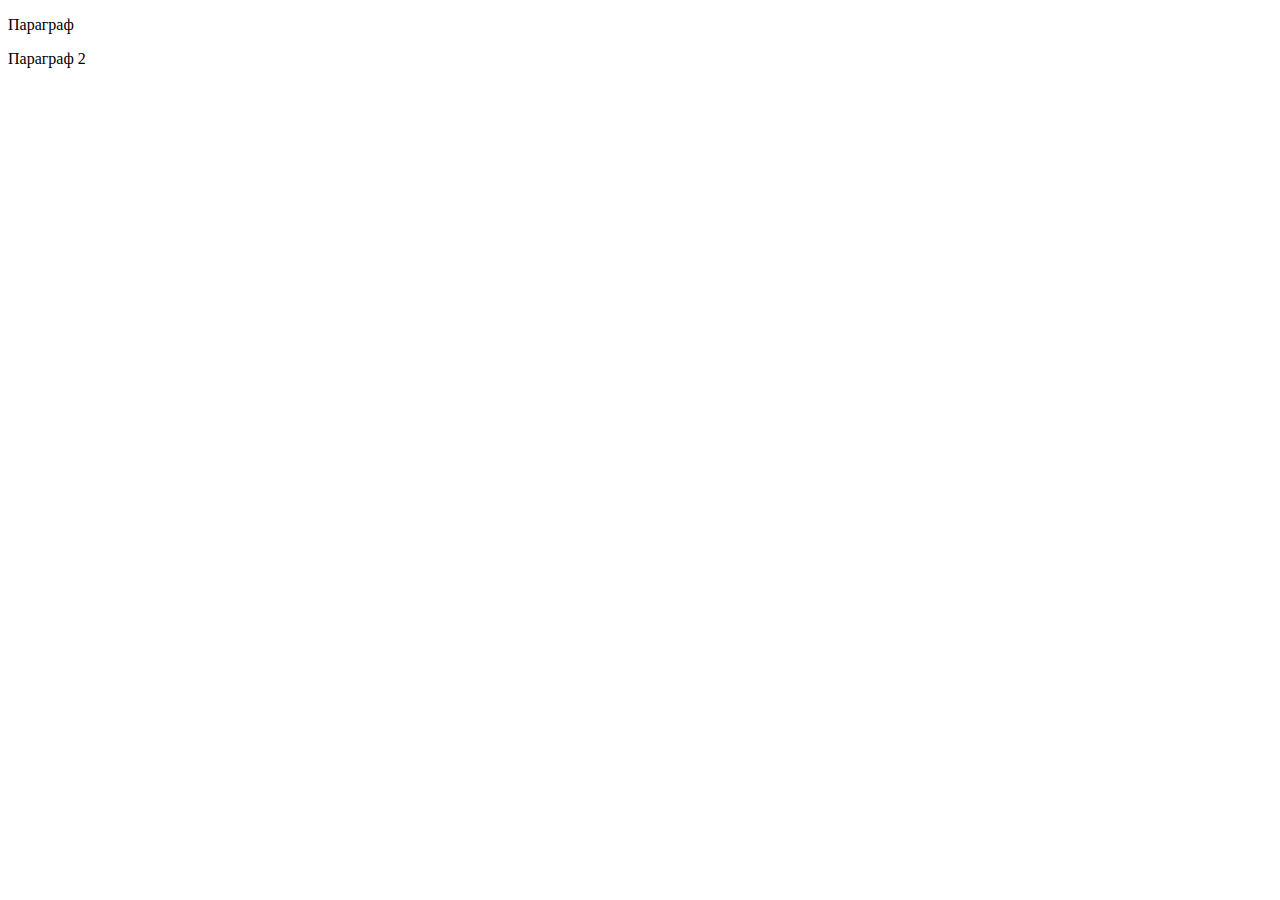
==== index.html @ bc5982f1 "index" ====
<!DOCTYPE html>
<html lang="rus">
<head>
    <meta charset="UTF-8">
    <meta http-equiv="X-UA-Compatible" content="IE=edge">
    <meta name="viewport" content="width=device-width, initial-scale=1.0">
    <title>Document</title>
</head>
<body>
    <div>
        <p>Параграф</p>
        <p>Параграф 2</p>
    </div>
</body>
</html>
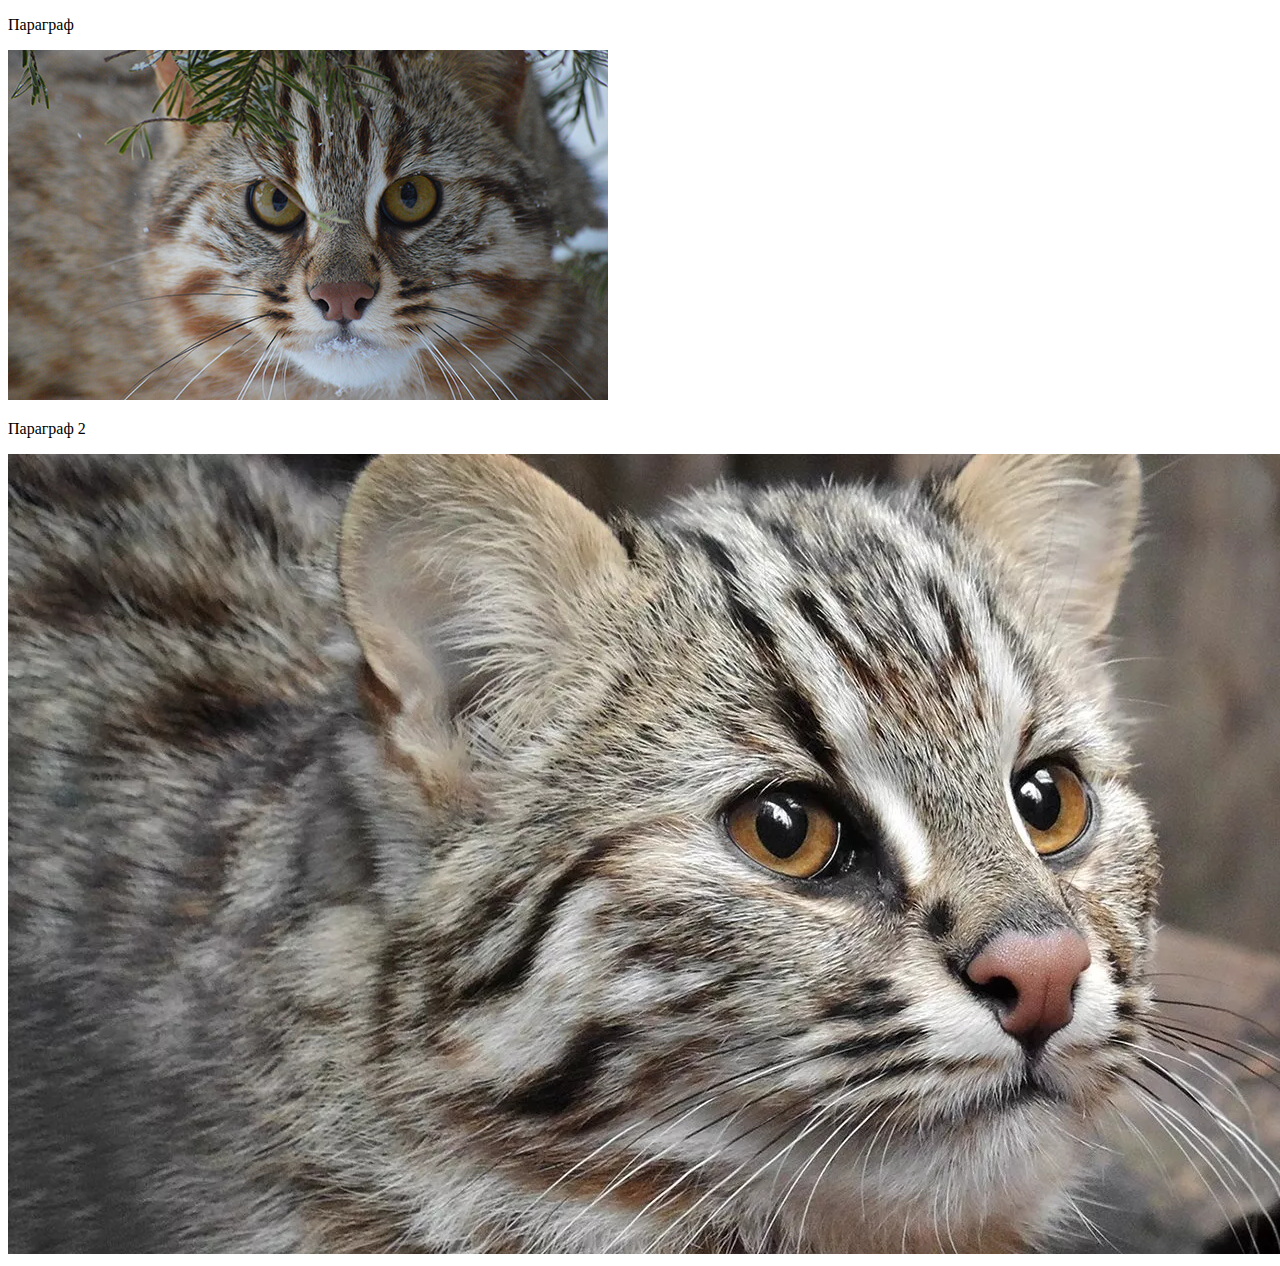
==== commit 0db541d4: "картинки" ====
--- a/index.html
+++ b/index.html
@@ -7,9 +7,9 @@
     <title>Document</title>
 </head>
 <body>
-    <div>
-        <p>Параграф</p>
+        <p>Параграф</p> 
+        <img src="/img/lesnyj-kot-7.jpg" alt="">
         <p>Параграф 2</p>
-    </div>
+        <img src="/img/kotsl1.webp" alt="">
 </body>
 </html>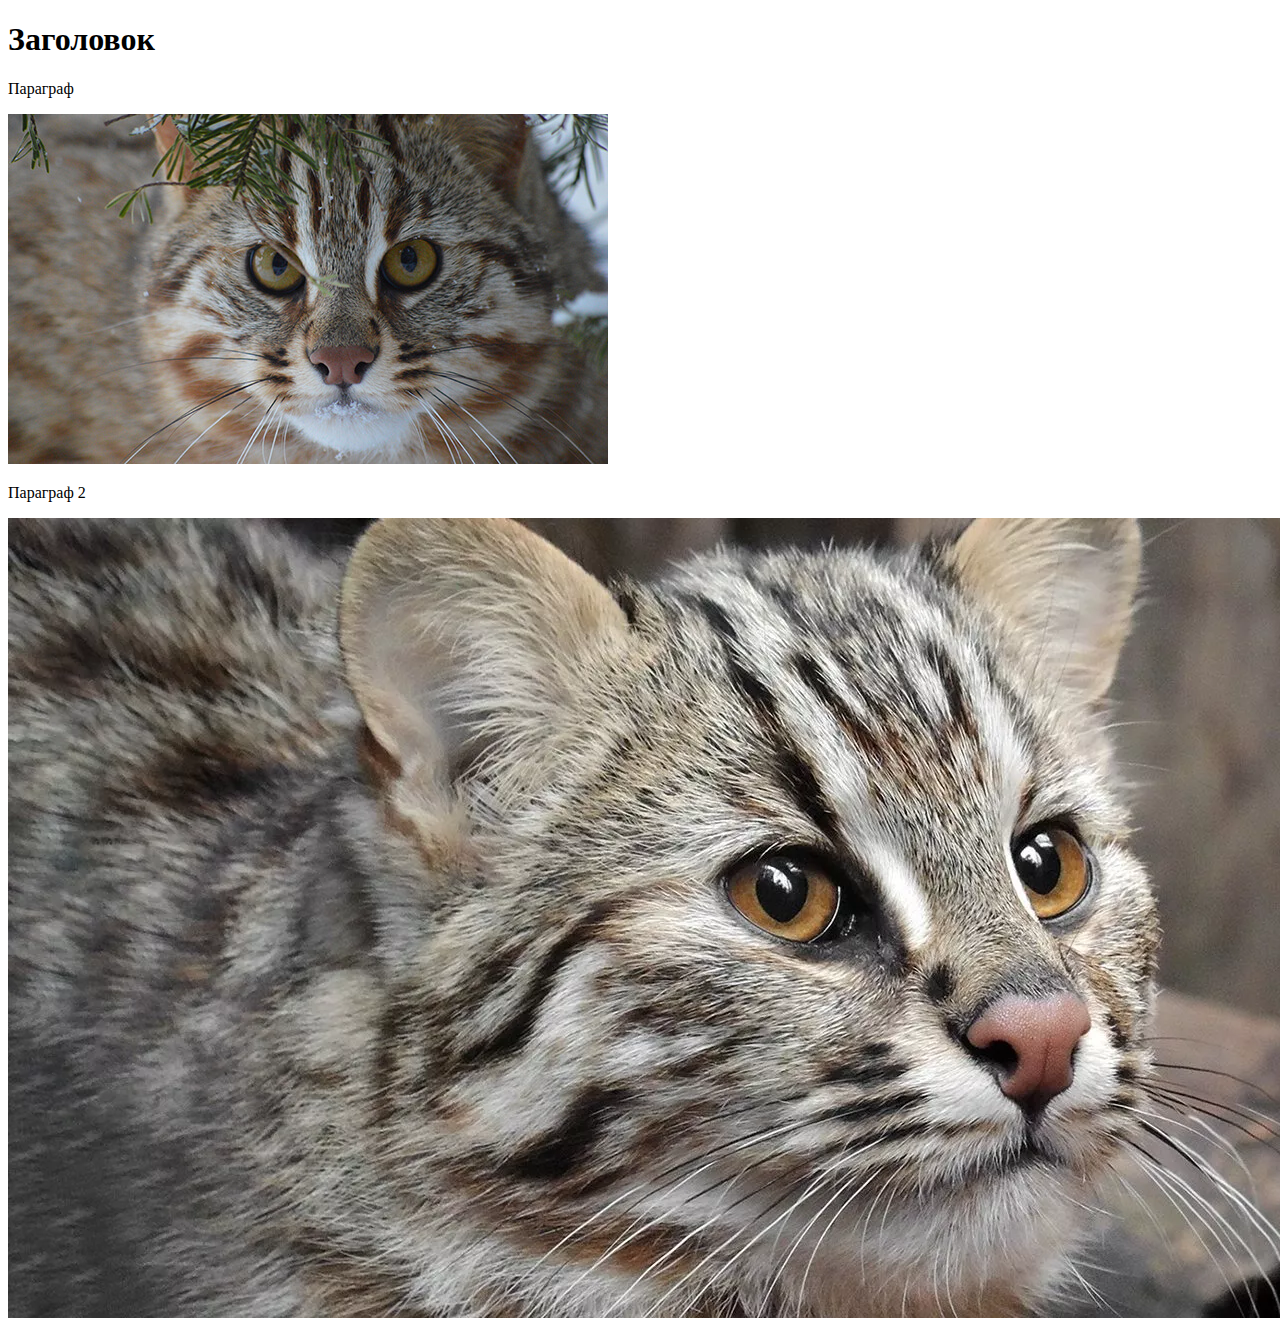
==== commit 88407b01: "h1" ====
--- a/index.html
+++ b/index.html
@@ -7,6 +7,7 @@
     <title>Document</title>
 </head>
 <body>
+    <h1>Заголовок</h1>
         <p>Параграф</p> 
         <img src="/img/lesnyj-kot-7.jpg" alt="">
         <p>Параграф 2</p>
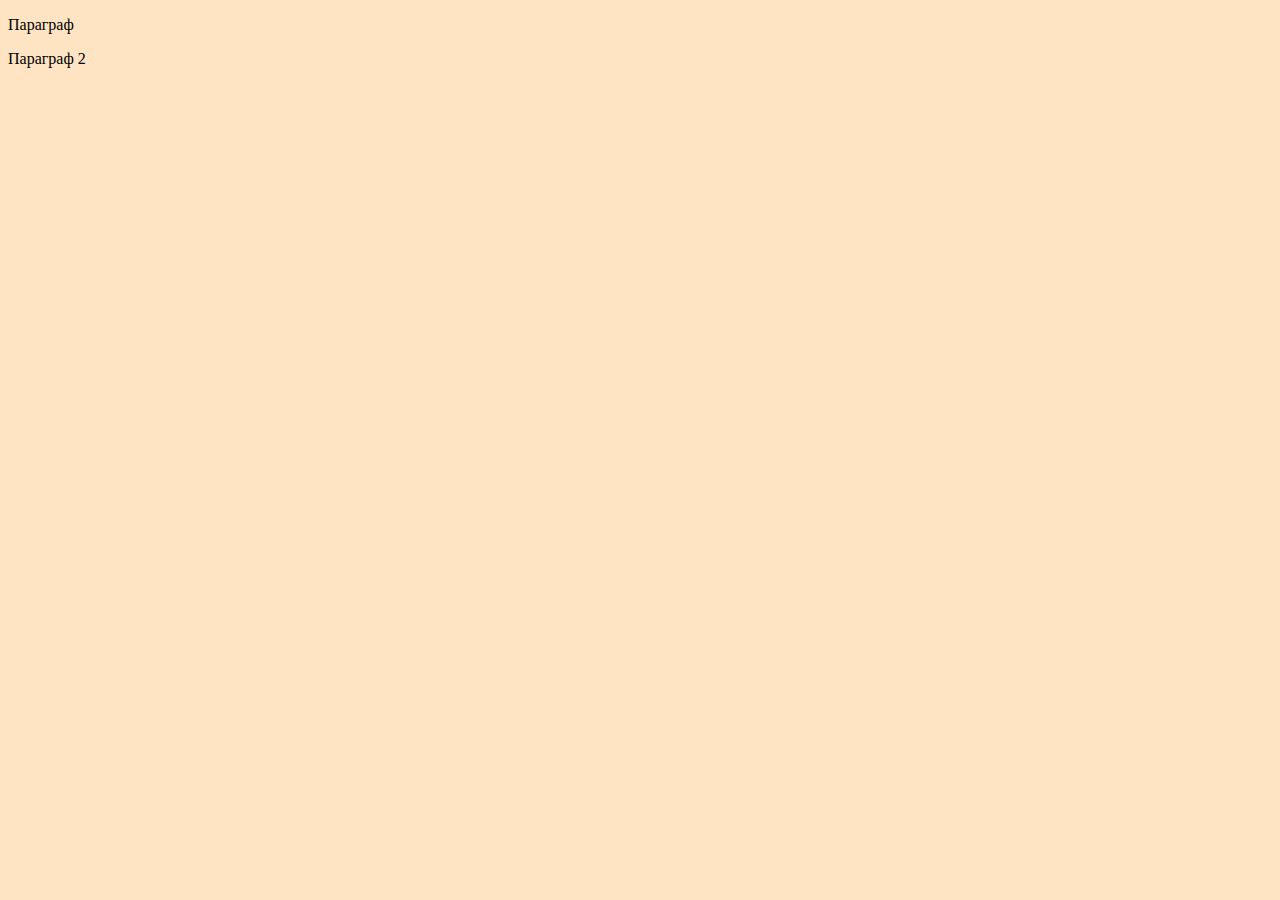
==== commit ba9333c6: "master" ====
--- a/index.html
+++ b/index.html
@@ -5,12 +5,12 @@
     <meta http-equiv="X-UA-Compatible" content="IE=edge">
     <meta name="viewport" content="width=device-width, initial-scale=1.0">
     <title>Document</title>
+    <link rel="stylesheet" href="/css.css">
 </head>
 <body>
-    <h1>Заголовок</h1>
-        <p>Параграф</p> 
-        <img src="/img/lesnyj-kot-7.jpg" alt="">
+    <div class="div">
+        <p>Параграф</p>
         <p>Параграф 2</p>
-        <img src="/img/kotsl1.webp" alt="">
+    </div>
 </body>
 </html>--- a/css.css
+++ b/css.css
@@ -0,0 +1,6 @@
+.div{
+    background-color: bisque;
+}
+body{
+    background-color: bisque;
+}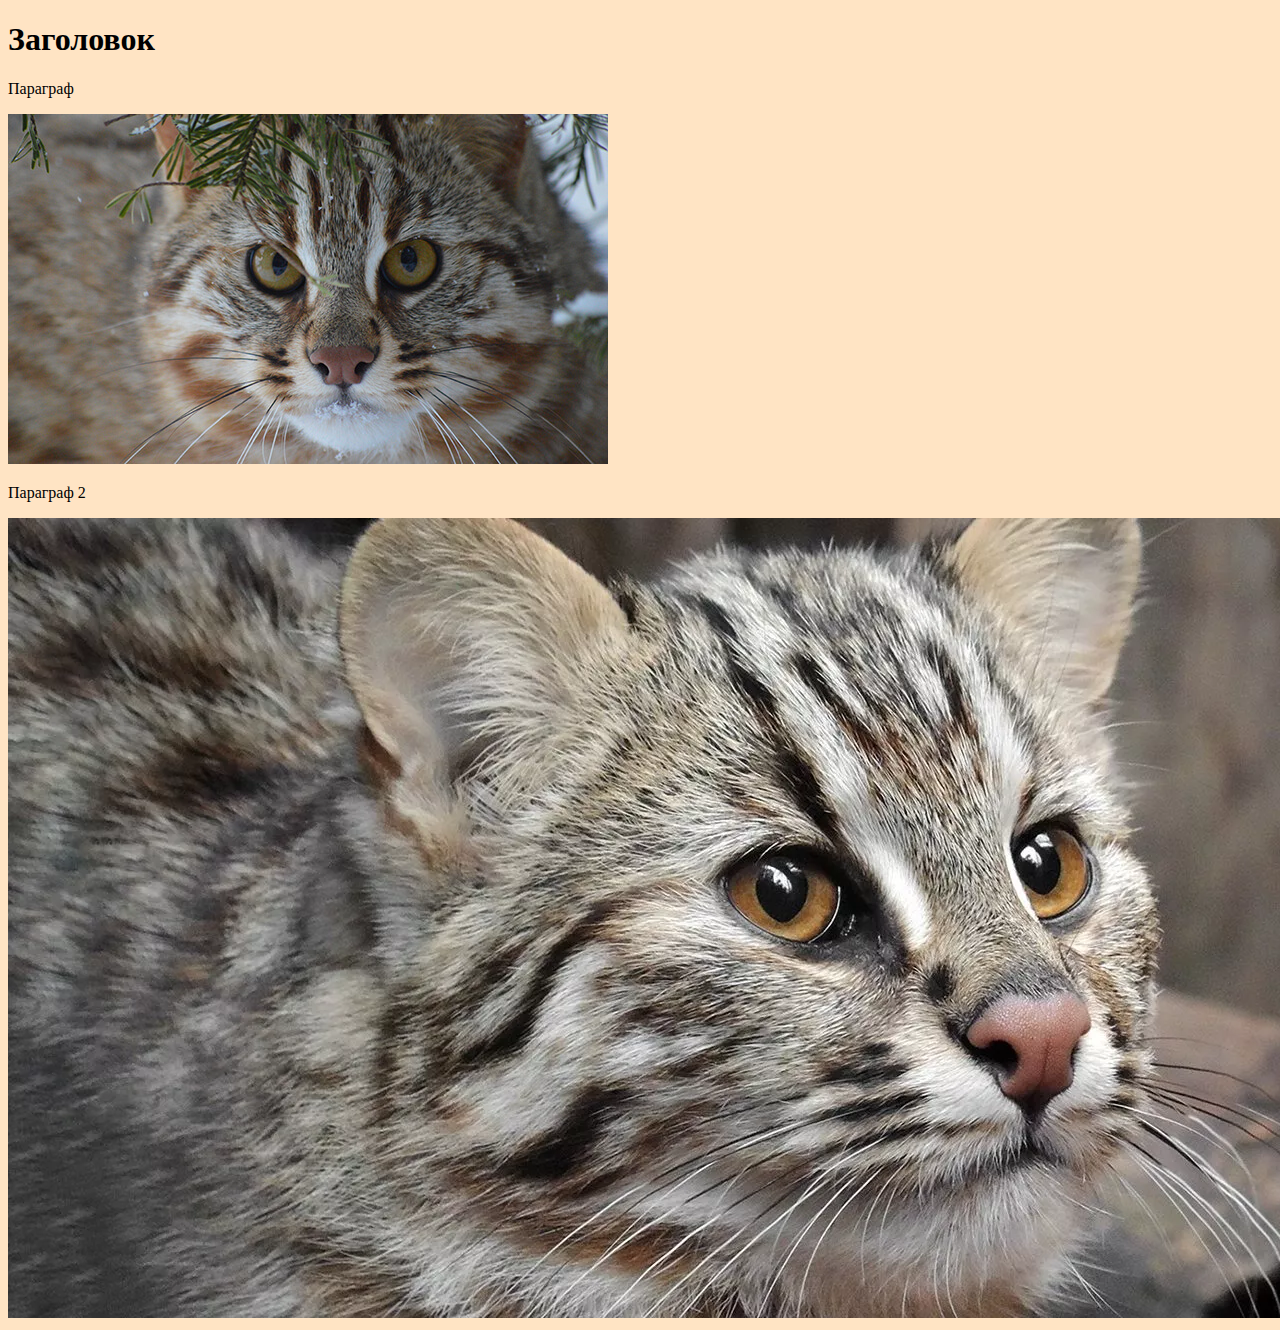
==== commit befc9c62: "css" ====
--- a/index.html
+++ b/index.html
@@ -9,8 +9,11 @@
 </head>
 <body>
     <div class="div">
+    <h1>Заголовок</h1>
         <p>Параграф</p>
+        <img src="/img/lesnyj-kot-7.jpg" alt="">
         <p>Параграф 2</p>
     </div>
+        <img src="/img/kotsl1.webp" alt="">
 </body>
 </html>--- a/css.css
+++ b/css.css
@@ -1,6 +1,4 @@
-.div{
-    background-color: bisque;
-}
+
 body{
     background-color: bisque;
 }